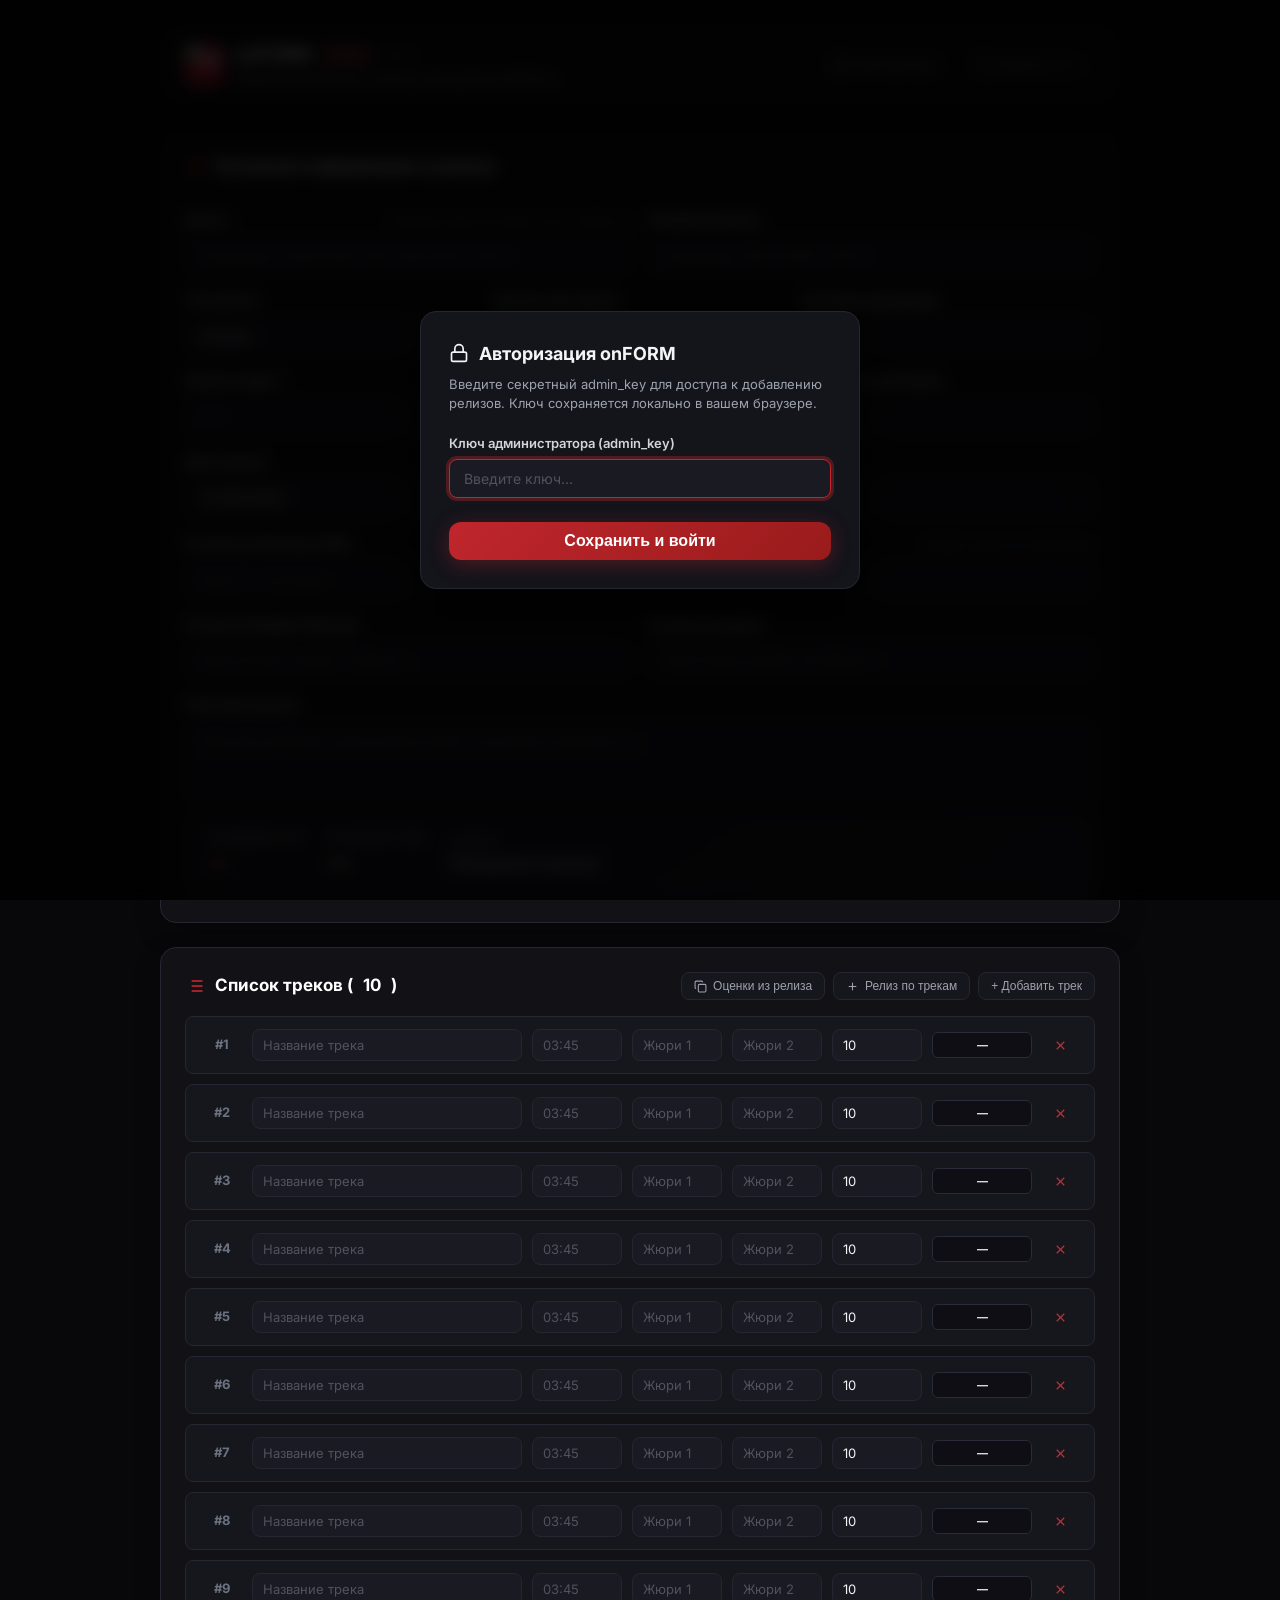
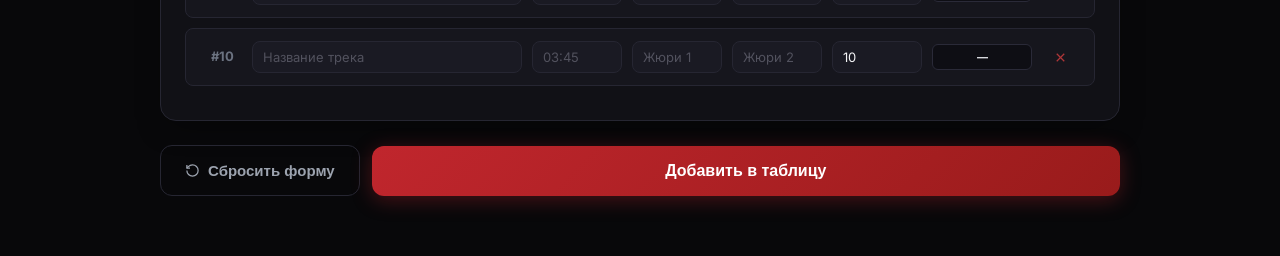
==== admin/onFORM.html @ d701d626 "Create onFORM.html" ====
<!DOCTYPE html>
<html lang="ru">
<head>
  <meta charset="UTF-8">
  <meta name="viewport" content="width=device-width, initial-scale=1.0">
  <meta name="robots" content="noindex,nofollow">
  <title>onFORM — MUSICon</title>
  <link rel="icon" type="image/png" href="favicon.png?v=3">
  <link rel="preconnect" href="https://fonts.googleapis.com">
  <link rel="preconnect" href="https://fonts.gstatic.com" crossorigin>
  <link href="https://fonts.googleapis.com/css2?family=Inter:wght@300;400;500;600;700;800&display=swap" rel="stylesheet">
  <style>
    :root {
      --bg: #08080a;
      --card-bg: #111116;
      --card-inner: #16161d;
      --input-bg: #1a1a23;
      --input-focus: #22222d;
      --border: #262632;
      --border-focus: #c0262d;
      --accent: #c0262d;
      --accent-hover: #dc2626;
      --accent-glow: rgba(192, 38, 45, 0.35);
      --text: #f3f4f6;
      --text-muted: #9ca3af;
      --text-dim: #6b7280;
      --success: #10b981;
      --success-bg: rgba(16, 185, 129, 0.12);
      --error: #ef4444;
      --error-bg: rgba(239, 68, 68, 0.12);
      --neutral: #9ca3af;
      --neutral-bg: rgba(156, 163, 175, 0.12);
      --warning: #f59e0b;
      --radius-sm: 8px;
      --radius: 12px;
      --radius-lg: 16px;
      --shadow: 0 10px 30px -10px rgba(0, 0, 0, 0.5);
    }

    * {
      box-sizing: border-box;
      margin: 0;
      padding: 0;
    }

    body {
      background-color: var(--bg);
      color: var(--text);
      font-family: 'Inter', -apple-system, BlinkMacSystemFont, 'Segoe UI', Roboto, sans-serif;
      line-height: 1.5;
      min-height: 100vh;
      display: flex;
      flex-direction: column;
      padding: 24px 16px 60px;
    }

    /* Container */
    .container {
      max-width: 960px;
      margin: 0 auto;
      width: 100%;
    }

    /* Header */
    header {
      display: flex;
      align-items: center;
      justify-content: space-between;
      padding: 16px 24px;
      background: var(--card-bg);
      border: 1px solid var(--border);
      border-radius: var(--radius-lg);
      margin-bottom: 24px;
      box-shadow: var(--shadow);
    }

    .brand {
      display: flex;
      align-items: center;
      gap: 12px;
    }

    .brand-logo {
      width: 38px;
      height: 38px;
      background: linear-gradient(135deg, var(--accent), #e11d48);
      border-radius: 10px;
      display: flex;
      align-items: center;
      justify-content: center;
      color: #fff;
      font-weight: 800;
      font-size: 18px;
      box-shadow: 0 4px 14px var(--accent-glow);
    }

    .brand-logo img {
      width: 100%;
      height: 100%;
      object-fit: contain;
      display: block;
      border-radius: inherit;
    }

    .brand-text h1 {
      font-size: 19px;
      font-weight: 700;
      letter-spacing: -0.02em;
      display: flex;
      align-items: center;
      gap: 6px;
      flex-wrap: wrap;
    }

    .brand-badge {
      font-size: 11px;
      text-transform: uppercase;
      font-weight: 700;
      letter-spacing: 0.05em;
      background: rgba(192, 38, 45, 0.2);
      color: #f87171;
      padding: 2px 8px;
      border-radius: 6px;
      border: 1px solid rgba(192, 38, 45, 0.4);
    }

    .brand-version {
      font-size: 11px;
      font-weight: 500;
      color: var(--text-dim);
      font-family: inherit;
      margin-left: 2px;
      letter-spacing: 0.02em;
    }

    .brand-text p {
      font-size: 12px;
      color: var(--text-muted);
    }

    .header-actions {
      display: flex;
      align-items: center;
      gap: 10px;
    }

    .btn-ghost {
      background: transparent;
      border: 1px solid var(--border);
      color: var(--text-muted);
      padding: 8px 14px;
      border-radius: var(--radius-sm);
      font-size: 13px;
      cursor: pointer;
      display: inline-flex;
      align-items: center;
      gap: 6px;
      transition: all 0.2s ease;
    }

    .btn-ghost:hover {
      background: var(--input-bg);
      color: var(--text);
      border-color: #3b3b4a;
    }

    /* Cards */
    .card {
      background: var(--card-bg);
      border: 1px solid var(--border);
      border-radius: var(--radius-lg);
      padding: 24px;
      margin-bottom: 24px;
      box-shadow: var(--shadow);
    }

    .card-title {
      font-size: 17px;
      font-weight: 700;
      margin-bottom: 18px;
      display: flex;
      align-items: center;
      gap: 10px;
      color: #fff;
      border-bottom: 1px solid rgba(255, 255, 255, 0.06);
      padding-bottom: 12px;
    }

    .card-title svg {
      color: var(--accent);
    }

    /* Form Grid */
    .grid {
      display: grid;
      grid-template-columns: repeat(12, 1fr);
      gap: 16px;
    }

    .col-12 { grid-column: span 12; }
    .col-8  { grid-column: span 8; }
    .col-7  { grid-column: span 7; }
    .col-6  { grid-column: span 6; }
    .col-5  { grid-column: span 5; }
    .col-4  { grid-column: span 4; }
    .col-3  { grid-column: span 3; }

    @media (max-width: 768px) {
      .col-8, .col-7, .col-6, .col-5, .col-4, .col-3 {
        grid-column: span 12;
      }
      header {
        flex-direction: column;
        align-items: flex-start;
        gap: 14px;
      }
      .header-actions {
        width: 100%;
        justify-content: space-between;
      }
    }

    /* Form Fields */
    .form-group {
      display: flex;
      flex-direction: column;
      gap: 6px;
      position: relative;
    }

    label {
      font-size: 13px;
      font-weight: 600;
      color: #d1d5db;
      display: flex;
      align-items: center;
      justify-content: space-between;
    }

    label .req {
      color: var(--accent);
      margin-left: 4px;
    }

    label .hint {
      font-size: 11px;
      font-weight: 400;
      color: var(--text-dim);
    }

    input, select, textarea {
      background: var(--input-bg);
      border: 1px solid var(--border);
      border-radius: var(--radius-sm);
      color: var(--text);
      padding: 10px 14px;
      font-size: 14px;
      font-family: inherit;
      outline: none;
      transition: border-color 0.2s, box-shadow 0.2s;
      width: 100%;
    }

    input:focus, select:focus, textarea:focus {
      border-color: var(--accent);
      box-shadow: 0 0 0 3px var(--accent-glow);
    }

    input::placeholder, textarea::placeholder {
      color: #52525e;
    }

    select {
      cursor: pointer;
      appearance: none;
      background-image: url("data:image/svg+xml,%3Csvg xmlns='http://www.w3.org/2000/svg' width='16' height='16' viewBox='0 0 24 24' fill='none' stroke='%239ca3af' stroke-width='2' stroke-linecap='round' stroke-linejoin='round'%3E%3Cpath d='m6 9 6 6 6-6'/%3E%3C/svg%3E");
      background-repeat: no-repeat;
      background-position: right 12px center;
      padding-right: 36px;
    }

    textarea {
      resize: vertical;
      min-height: 80px;
    }

    /* Autocomplete list */
    .autocomplete-wrap {
      position: relative;
    }

    .autocomplete-dropdown {
      position: absolute;
      top: calc(100% + 4px);
      left: 0;
      right: 0;
      background: #14141c;
      border: 1px solid #333344;
      border-radius: var(--radius-sm);
      box-shadow: 0 16px 36px rgba(0, 0, 0, 0.7);
      max-height: 250px;
      overflow-y: auto;
      z-index: 50;
      display: none;
    }

    .autocomplete-dropdown.show {
      display: block;
    }

    .dropdown-add-btn {
      width: 100%;
      background: rgba(192, 38, 45, 0.15);
      color: #ff6b72;
      border: none;
      border-bottom: 1px solid #2d2025;
      padding: 10px 14px;
      font-size: 13px;
      font-weight: 600;
      text-align: left;
      cursor: pointer;
      display: flex;
      align-items: center;
      gap: 8px;
    }

    .dropdown-add-btn:hover {
      background: rgba(192, 38, 45, 0.3);
      color: #fff;
    }

    .autocomplete-item {
      padding: 9px 14px;
      font-size: 13px;
      cursor: pointer;
      display: flex;
      align-items: center;
      justify-content: space-between;
      border-bottom: 1px solid rgba(255, 255, 255, 0.04);
      transition: background 0.15s ease;
    }

    .autocomplete-item:hover {
      background: var(--input-focus);
    }

    .artist-badge-img {
      font-size: 11px;
      color: #10b981;
      background: rgba(16, 185, 129, 0.15);
      padding: 2px 6px;
      border-radius: 4px;
      border: 1px solid rgba(16, 185, 129, 0.3);
    }

    /* Динамический блок фото артистов */
    .artist-photos-wrapper {
      display: flex;
      flex-direction: column;
      gap: 12px;
      padding: 14px;
      background: var(--card-inner);
      border: 1px solid var(--border);
      border-radius: var(--radius);
      margin-top: 4px;
    }

    .artist-photos-title {
      font-size: 12px;
      font-weight: 700;
      color: var(--text-muted);
      text-transform: uppercase;
      letter-spacing: 0.05em;
      display: flex;
      align-items: center;
      gap: 6px;
    }

    /* Live Summary Card */
    .score-preview-bar {
      background: linear-gradient(145deg, #16161f, #1e1e29);
      border: 1px solid #2a2a38;
      border-radius: var(--radius);
      padding: 18px 22px;
      display: flex;
      align-items: center;
      justify-content: space-between;
      margin-top: 10px;
      gap: 16px;
    }

    .score-stats {
      display: flex;
      align-items: center;
      gap: 24px;
      flex-wrap: wrap;
    }

    .stat-item {
      display: flex;
      flex-direction: column;
    }

    .stat-label {
      font-size: 11px;
      text-transform: uppercase;
      letter-spacing: 0.05em;
      color: var(--text-muted);
      font-weight: 600;
    }

    .stat-val {
      font-size: 22px;
      font-weight: 800;
      color: #fff;
    }

    .stat-val.accent {
      color: #f87171;
    }

    .cover-thumb-preview {
      width: 64px;
      height: 64px;
      border-radius: 8px;
      border: 1px solid #333344;
      background: #0d0d12;
      object-fit: cover;
      display: none;
    }

    /* Tracklist */
    .tracks-header {
      display: flex;
      align-items: center;
      justify-content: space-between;
      margin-bottom: 16px;
      flex-wrap: wrap;
      gap: 12px;
    }

    .tracks-tools {
      display: flex;
      align-items: center;
      gap: 8px;
      flex-wrap: wrap;
    }

    .btn-tool {
      background: var(--card-inner);
      border: 1px solid var(--border);
      color: var(--text-muted);
      padding: 6px 12px;
      font-size: 12px;
      border-radius: var(--radius-sm);
      cursor: pointer;
      display: inline-flex;
      align-items: center;
      gap: 6px;
      transition: all 0.2s;
    }

    .btn-tool:hover {
      background: var(--input-bg);
      color: #fff;
      border-color: #3b3b4d;
    }

    .track-row {
      background: var(--card-inner);
      border: 1px solid var(--border);
      border-radius: var(--radius-sm);
      padding: 12px 16px;
      margin-bottom: 10px;
      display: grid;
      grid-template-columns: 40px 3fr 1fr 1fr 1fr 1fr 100px 36px;
      gap: 10px;
      align-items: center;
      transition: border-color 0.2s;
    }

    .track-row:hover {
      border-color: #363646;
    }

    .track-num {
      font-weight: 700;
      font-size: 13px;
      color: var(--text-dim);
      text-align: center;
    }

    .track-row input {
      padding: 7px 10px;
      font-size: 13px;
    }

    .track-score-badge {
      font-size: 11px;
      font-weight: 700;
      background: #0e0e14;
      border: 1px solid #2a2a38;
      border-radius: 6px;
      padding: 4px 6px;
      text-align: center;
      color: #e5e7eb;
    }

    .btn-del-track {
      background: transparent;
      border: none;
      color: #ef4444;
      cursor: pointer;
      padding: 6px;
      border-radius: 6px;
      display: flex;
      align-items: center;
      justify-content: center;
      opacity: 0.7;
      transition: all 0.2s;
    }

    .btn-del-track:hover {
      opacity: 1;
      background: rgba(239, 68, 68, 0.15);
    }

    @media (max-width: 900px) {
      .track-row {
        grid-template-columns: 1fr 1fr;
        gap: 8px;
        padding: 14px;
      }
      .track-num {
        grid-column: span 2;
        text-align: left;
        color: var(--accent);
      }
      .track-row input[name="song_name"] {
        grid-column: span 2;
      }
    }

    /* Submit Section */
    .submit-bar {
      margin-top: 10px;
      display: flex;
      flex-direction: column;
      gap: 14px;
    }

    .buttons-row {
      display: flex;
      align-items: center;
      gap: 12px;
      width: 100%;
    }

    .btn-reset {
      background: transparent;
      border: 1px solid var(--border);
      color: var(--text-muted);
      border-radius: var(--radius);
      padding: 16px 24px;
      font-size: 15px;
      font-weight: 600;
      cursor: pointer;
      display: flex;
      align-items: center;
      justify-content: center;
      gap: 8px;
      transition: all 0.2s ease;
      white-space: nowrap;
      flex-shrink: 0;
    }

    .btn-reset:hover {
      background: var(--input-bg);
      color: var(--text);
      border-color: #3f3f52;
    }

    .btn-submit {
      background: linear-gradient(135deg, var(--accent), #991b1b);
      color: #fff;
      border: none;
      border-radius: var(--radius);
      padding: 16px 28px;
      font-size: 16px;
      font-weight: 700;
      cursor: pointer;
      display: flex;
      align-items: center;
      justify-content: center;
      gap: 10px;
      box-shadow: 0 4px 20px var(--accent-glow);
      transition: all 0.2s ease;
      flex-grow: 1;
    }

    .btn-submit:hover:not(:disabled) {
      background: linear-gradient(135deg, #dc2626, #b91c1c);
      transform: translateY(-1px);
      box-shadow: 0 6px 24px rgba(192, 38, 45, 0.5);
    }

    .btn-submit:disabled {
      opacity: 0.6;
      cursor: not-allowed;
      transform: none;
    }

    /* Status Alerts */
    .alert {
      padding: 14px 18px;
      border-radius: var(--radius);
      font-size: 14px;
      font-weight: 500;
      display: none;
      align-items: center;
      gap: 12px;
      line-height: 1.4;
      animation: fadeIn 0.25s ease;
    }

    .alert.success {
      background: var(--success-bg);
      border: 1px solid rgba(16, 185, 129, 0.4);
      color: #6ee7b7;
    }

    .alert.error {
      background: var(--error-bg);
      border: 1px solid rgba(239, 68, 68, 0.4);
      color: #fca5a5;
    }

    .alert.neutral {
      background: var(--neutral-bg);
      border: 1px solid rgba(156, 163, 175, 0.35);
      color: #e5e7eb;
    }

    @keyframes fadeIn {
      from { opacity: 0; transform: translateY(-4px); }
      to { opacity: 1; transform: translateY(0); }
    }

    /* Modal for Key */
    .modal-overlay {
      position: fixed;
      top: 0;
      left: 0;
      right: 0;
      bottom: 0;
      background: rgba(0, 0, 0, 0.85);
      backdrop-filter: blur(8px);
      display: flex;
      align-items: center;
      justify-content: center;
      z-index: 100;
      padding: 16px;
    }

    .modal-card {
      background: #14141b;
      border: 1px solid var(--border);
      border-radius: var(--radius-lg);
      padding: 28px;
      max-width: 440px;
      width: 100%;
      box-shadow: 0 20px 40px rgba(0, 0, 0, 0.8);
      animation: modalPop 0.25s ease;
    }

    @keyframes modalPop {
      from { opacity: 0; transform: scale(0.95); }
      to { opacity: 1; transform: scale(1); }
    }

    .modal-title {
      font-size: 18px;
      font-weight: 700;
      margin-bottom: 8px;
      display: flex;
      align-items: center;
      gap: 10px;
    }

    .modal-desc {
      font-size: 13px;
      color: var(--text-muted);
      margin-bottom: 20px;
    }

    .modal-footer {
      display: flex;
      justify-content: flex-end;
      align-items: center;
      gap: 10px;
      margin-top: 24px;
    }

    /* Spinner */
    .spinner {
      width: 20px;
      height: 20px;
      border: 2px solid rgba(255, 255, 255, 0.3);
      border-top-color: #fff;
      border-radius: 50%;
      animation: spin 0.8s linear infinite;
    }

    @keyframes spin {
      to { transform: rotate(360deg); }
    }
  </style>
<script src="/_aistudio-iframe.js?v=1f94f900"></script></head>
<body>

  <div class="container">
    <!-- Header -->
    <header>
      <div class="brand">
        <div class="brand-logo">
          <img src="logo.png" alt="oF">
        </div>
        <div class="brand-text">
          <h1>
            onFORM
            <span class="brand-badge">ADMIN</span>
            <span class="brand-version">v0.2.1</span>
          </h1>
          <p>Добавление релизов и треков в базу данных MUSICon</p>
        </div>
      </div>
      <div class="header-actions">
        <button type="button" class="btn-ghost" id="btnSettings">
          <svg width="15" height="15" viewBox="0 0 24 24" fill="none" stroke="currentColor" stroke-width="2"><rect width="18" height="11" x="3" y="11" rx="2" ry="2"/><path d="M7 11V7a5 5 0 0 1 10 0v4"/></svg>
          Ключ доступа
        </button>
        <button type="button" class="btn-ghost" id="btnRefreshArtists" title="Обновить список артистов из таблицы">
          <svg width="15" height="15" viewBox="0 0 24 24" fill="none" stroke="currentColor" stroke-width="2"><path d="M21 12a9 9 0 0 0-9-9 9.75 9.75 0 0 0-6.74 2.74L3 8"/><path d="M3 3v5h5"/><path d="M3 12a9 9 0 0 0 9 9 9.75 9.75 0 0 0 6.74-2.74L21 16"/><path d="M16 21h5v-5"/></svg>
          Артисты (<span id="artistsCount">0</span>)
        </button>
      </div>
    </header>

    <!-- Main Form -->
    <form id="releaseForm" autocomplete="off">

      <!-- Блок: Основная информация о релизе -->
      <div class="card">
        <h2 class="card-title">
          <svg width="20" height="20" viewBox="0 0 24 24" fill="none" stroke="currentColor" stroke-width="2"><path d="M9 18V5l12-2v13"/><circle cx="6" cy="18" r="3"/><circle cx="18" cy="16" r="3"/></svg>
          Основная информация о релизе
        </h2>

        <div class="grid">

          <!-- Артист с автодополнением (поддержка нескольких через точку с запятой) -->
          <div class="col-6 form-group">
            <label for="artistInput">
              <span>Артист <span class="req">*</span></span>
              <span class="hint">Несколько артистов через точку с запятой (;)</span>
            </label>
            <div class="autocomplete-wrap">
              <input type="text" id="artistInput" placeholder="Например: Скриптонит или Linkin Park; Jay-Z" required>
              <div id="artistDropdown" class="autocomplete-dropdown"></div>
            </div>
          </div>

          <!-- Название релиза -->
          <div class="col-6 form-group">
            <label for="releaseTitle">
              <span>Название релиза <span class="req">*</span></span>
            </label>
            <input type="text" id="releaseTitle" placeholder="Например: WILD EA$T, 2004..." required>
          </div>

          <!-- Тип релиза -->
          <div class="col-4 form-group">
            <label for="releaseType">
              <span>Тип релиза <span class="req">*</span></span>
            </label>
            <select id="releaseType" required>
              <option value="альбом">альбом</option>
              <option value="EP">EP (мини-альбом)</option>
              <option value="сингл">сингл</option>
              <option value="микстейп">микстейп</option>
              <option value="сборник">сборник</option>
            </select>
          </div>

          <!-- Количество треков -->
          <div class="col-4 form-group">
            <label for="trackCount">
              <span>Количество треков <span class="req">*</span></span>
            </label>
            <input type="number" id="trackCount" min="1" max="100" value="10" required>
          </div>

          <!-- Система оценивания -->
          <div class="col-4 form-group">
            <label for="systemInput">
              <span>Система оценивания</span>
            </label>
            <input type="text" id="systemInput" value="" placeholder="v3, v4...">
          </div>

          <!-- Оценка жюри 1 -->
          <div class="col-4 form-group">
            <label for="jury1Input">
              <span>Оценка жюри 1 <span class="req">*</span></span>
            </label>
            <input type="number" step="0.01" id="jury1Input" placeholder="8.5" required>
          </div>

          <!-- Оценка жюри 2 -->
          <div class="col-4 form-group">
            <label for="jury2Input">
              <span>Оценка жюри 2 <span class="req">*</span></span>
            </label>
            <input type="number" step="0.01" id="jury2Input" placeholder="9.0" required>
          </div>

          <!-- Максимальная шкала -->
          <div class="col-4 form-group">
            <label for="scaleInput">
              <span>Максимальная шкала <span class="req">*</span></span>
            </label>
            <input type="number" id="scaleInput" value="10" min="1" required>
          </div>

          <!-- Даты -->
          <div class="col-6 form-group">
            <label for="evalDate">
              <span>Дата оценки</span>
            </label>
            <input type="date" id="evalDate">
          </div>

          <div class="col-6 form-group">
            <label for="releaseDate">
              <span>Дата выхода релиза</span>
            </label>
            <input type="date" id="releaseDate">
          </div>

          <!-- Ссылки -->
          <div class="col-12 form-group">
            <label for="coverUrl">
              <span>Ссылка на обложку (URL)</span>
              <span class="hint">Прямая ссылка на изображение</span>
            </label>
            <input type="url" id="coverUrl" placeholder="https://.../cover.jpg">
          </div>

          <div class="col-6 form-group">
            <label for="yandexUrl">
              <span>Ссылка на Яндекс.Музыку</span>
            </label>
            <input type="url" id="yandexUrl" placeholder="https://music.yandex.ru/album/...">
          </div>

          <div class="col-6 form-group">
            <label for="spotifyUrl">
              <span>Ссылка на Spotify</span>
            </label>
            <input type="url" id="spotifyUrl" placeholder="https://open.spotify.com/album/...">
          </div>

          <!-- Динамический контейнер: Фото артистов (генерируется по артистам, разделенным ';') -->
          <div class="col-12" id="artistImagesContainer" style="display:none;"></div>

          <!-- Описание -->
          <div class="col-12 form-group">
            <label for="descInput">
              <span>Описание релиза</span>
            </label>
            <textarea id="descInput" placeholder="Краткая рецензия, впечатления жюри, ключевые особенности..."></textarea>
          </div>

        </div>

        <!-- Live Preview Карточка оценок -->
        <div class="score-preview-bar">
          <div class="score-stats">
            <div class="stat-item">
              <span class="stat-label">Средний балл</span>
              <span class="stat-val accent" id="avgPreview">—</span>
            </div>
            <div class="stat-item">
              <span class="stat-label">По шкале 1000</span>
              <span class="stat-val" id="avg1000Preview">—</span>
            </div>
            <div class="stat-item">
              <span class="stat-label">Статус</span>
              <span class="stat-val" style="font-size:16px; color:#10b981;" id="tierPreview">Готов к расчету</span>
            </div>
          </div>
          <img id="coverThumbnail" class="cover-thumb-preview" alt="Превью обложки">
        </div>
      </div>

      <!-- Блок: Динамический список треков -->
      <div class="card">
        <div class="tracks-header">
          <h2 class="card-title" style="margin-bottom:0; border:none; padding:0;">
            <svg width="20" height="20" viewBox="0 0 24 24" fill="none" stroke="currentColor" stroke-width="2"><path d="M8 6h13"/><path d="M8 12h13"/><path d="M8 18h13"/><path d="M3 6h.01"/><path d="M3 12h.01"/><path d="M3 18h.01"/></svg>
            Список треков (<span id="tracksTotalCount">0</span>)
          </h2>
          <div class="tracks-tools">
            <button type="button" class="btn-tool" id="btnCopyScores">
              <svg width="13" height="13" viewBox="0 0 24 24" fill="none" stroke="currentColor" stroke-width="2"><rect width="14" height="14" x="8" y="8" rx="2" ry="2"/><path d="M4 16c-1.1 0-2-.9-2-2V4c0-1.1.9-2 2-2h10c1.1 0 2 .9 2 2"/></svg>
              Оценки из релиза
            </button>
            <button type="button" class="btn-tool" id="btnCalcFromTracks">
              <svg width="13" height="13" viewBox="0 0 24 24" fill="none" stroke="currentColor" stroke-width="2"><line x1="12" y1="5" x2="12" y2="19"/><line x1="5" y1="12" x2="19" y2="12"/></svg>
              Релиз по трекам
            </button>
            <button type="button" class="btn-tool" id="btnAddOneTrack">
              + Добавить трек
            </button>
          </div>
        </div>

        <div id="tracksListContainer">
          <!-- Треки генерируются динамически -->
        </div>
      </div>

      <!-- Статус и Кнопки отправки / сброса -->
      <div class="submit-bar">
        <div id="alertSuccess" class="alert success">
          <svg width="20" height="20" viewBox="0 0 24 24" fill="none" stroke="currentColor" stroke-width="2"><path d="M22 11.08V12a10 10 0 1 1-5.93-9.14"/><polyline points="22 4 12 14.01 9 11.01"/></svg>
          <span id="successMsg">Релиз успешно добавлен в Google Таблицу!</span>
        </div>

        <div id="alertError" class="alert error">
          <svg width="20" height="20" viewBox="0 0 24 24" fill="none" stroke="currentColor" stroke-width="2"><circle cx="12" cy="12" r="10"/><line x1="15" y1="9" x2="9" y2="15"/><line x1="9" y1="9" x2="15" y2="15"/></svg>
          <span id="errorMsg">Произошла ошибка</span>
        </div>

        <div id="alertNeutral" class="alert neutral">
          <svg width="20" height="20" viewBox="0 0 24 24" fill="none" stroke="currentColor" stroke-width="2"><circle cx="12" cy="12" r="10"/><line x1="12" y1="16" x2="12" y2="12"/><line x1="12" y1="8" x2="12.01" y2="8"/></svg>
          <span id="neutralMsg">Форма очищена</span>
        </div>

        <div class="buttons-row">
          <button type="button" class="btn-reset" id="btnResetForm">
            <svg width="15" height="15" viewBox="0 0 24 24" fill="none" stroke="currentColor" stroke-width="2"><path d="M3 12a9 9 0 1 0 9-9 9.75 9.75 0 0 0-6.74 2.74L3 8"/><path d="M3 3v5h5"/></svg>
            Сбросить форму
          </button>
          <button type="submit" class="btn-submit" id="btnSubmit">
            <span id="btnText">Добавить в таблицу</span>
            <div id="btnSpinner" class="spinner" style="display:none;"></div>
          </button>
        </div>
      </div>

    </form>
  </div>

  <!-- Модальное окно: Авторизация по admin_key -->
  <div id="authModal" class="modal-overlay" style="display:none;">
    <div class="modal-card">
      <h3 class="modal-title">
        <svg width="20" height="20" viewBox="0 0 24 24" fill="none" stroke="currentColor" stroke-width="2"><rect width="18" height="11" x="3" y="11" rx="2" ry="2"/><path d="M7 11V7a5 5 0 0 1 10 0v4"/></svg>
        Авторизация onFORM
      </h3>
      <p class="modal-desc">Введите секретный admin_key для доступа к добавлению релизов. Ключ сохраняется локально в вашем браузере.</p>

      <div class="form-group" style="margin-bottom: 8px;">
        <label for="modalAdminKey">Ключ администратора (admin_key)</label>
        <input type="password" id="modalAdminKey" placeholder="Введите ключ..." autocomplete="off">
      </div>

      <div class="modal-footer">
        <button type="button" class="btn-ghost" id="modalLogoutBtn" style="display:none; color:#ef4444; border-color: rgba(239, 68, 68, 0.4);">Выйти</button>
        <button type="button" class="btn-ghost" id="modalCloseBtn" style="display:none;">Отмена</button>
        <button type="button" class="btn-submit" id="modalSaveBtn" style="width: auto; padding: 10px 22px;">
          Сохранить и войти
        </button>
      </div>
    </div>
  </div>

  <script>
    // =========================================================================
    // Конфигурация: Встроенный URL Google Apps Script Web App
    // =========================================================================
    const API_URL = "https://script.google.com/macros/s/AKfycbx-eCuxFNWP3mQbrQZuxwKCvU9YFoS2YMdkNPedDm8W2GbdVN3WR-gsiczSlRW0ZmXh/exec";

    // Состояние приложения (ключ НЕ захардкожен, берется исключительно из localStorage)
    let state = {
      adminKey: localStorage.getItem("musicon_admin_key") || "",
      existingArtists: {},
      tracks: []
    };

    // Таймер для автоматического скрытия тостов
    let toastTimeout = null;

    // DOM Elements
    const authModal = document.getElementById("authModal");
    const modalAdminKey = document.getElementById("modalAdminKey");
    const modalSaveBtn = document.getElementById("modalSaveBtn");
    const modalCloseBtn = document.getElementById("modalCloseBtn");
    const modalLogoutBtn = document.getElementById("modalLogoutBtn");
    const btnSettings = document.getElementById("btnSettings");
    const btnRefreshArtists = document.getElementById("btnRefreshArtists");
    const artistsCountEl = document.getElementById("artistsCount");

    const artistInput = document.getElementById("artistInput");
    const artistDropdown = document.getElementById("artistDropdown");
    const artistImagesContainer = document.getElementById("artistImagesContainer");

    const releaseTitle = document.getElementById("releaseTitle");
    const releaseType = document.getElementById("releaseType");
    const trackCount = document.getElementById("trackCount");
    const systemInput = document.getElementById("systemInput");
    const jury1Input = document.getElementById("jury1Input");
    const jury2Input = document.getElementById("jury2Input");
    const scaleInput = document.getElementById("scaleInput");
    const evalDate = document.getElementById("evalDate");
    const releaseDate = document.getElementById("releaseDate");
    const coverUrl = document.getElementById("coverUrl");
    const coverThumbnail = document.getElementById("coverThumbnail");
    const yandexUrl = document.getElementById("yandexUrl");
    const spotifyUrl = document.getElementById("spotifyUrl");
    const descInput = document.getElementById("descInput");

    const avgPreview = document.getElementById("avgPreview");
    const avg1000Preview = document.getElementById("avg1000Preview");
    const tierPreview = document.getElementById("tierPreview");

    const tracksListContainer = document.getElementById("tracksListContainer");
    const tracksTotalCount = document.getElementById("tracksTotalCount");
    const btnCopyScores = document.getElementById("btnCopyScores");
    const btnCalcFromTracks = document.getElementById("btnCalcFromTracks");
    const btnAddOneTrack = document.getElementById("btnAddOneTrack");

    const releaseForm = document.getElementById("releaseForm");
    const btnResetForm = document.getElementById("btnResetForm");
    const btnSubmit = document.getElementById("btnSubmit");
    const btnText = document.getElementById("btnText");
    const btnSpinner = document.getElementById("btnSpinner");
    const alertSuccess = document.getElementById("alertSuccess");
    const alertError = document.getElementById("alertError");
    const alertNeutral = document.getElementById("alertNeutral");
    const successMsg = document.getElementById("successMsg");
    const errorMsg = document.getElementById("errorMsg");
    const neutralMsg = document.getElementById("neutralMsg");

    // =========================================================================
    // Инициализация
    // =========================================================================
    function init() {
      // Устанавливаем текущую дату оценки
      const today = new Date().toISOString().split("T")[0];
      evalDate.value = today;

      // Проверка ключа: если ключа нет, блокируем экран модальным окном
      if (!state.adminKey) {
        showModal(true);
      } else {
        fetchArtists();
        validateKey(state.adminKey).then(ok => {
          if (!ok) {
            state.adminKey = "";
            localStorage.removeItem("musicon_admin_key");
            showToast("error", "Ключ устарел. Введите новый.", 4000);
            showModal(true);
          }
        });
      }

      // Генерация 10 треков по умолчанию для альбома
      syncTrackInputs(parseInt(trackCount.value, 10) || 10);
      recalcScores();
    }

    // =========================================================================
    // Уведомления (Toasts) с авто-скрытием через setTimeout
    // =========================================================================
    function showToast(type, text, duration = 4000) {
      if (toastTimeout) {
        clearTimeout(toastTimeout);
        toastTimeout = null;
      }

      // Скрываем все плашки перед показом новой
      alertSuccess.style.display = "none";
      alertError.style.display = "none";
      alertNeutral.style.display = "none";

      let targetAlert, targetMsg;
      if (type === "success") {
        targetAlert = alertSuccess;
        targetMsg = successMsg;
      } else if (type === "error") {
        targetAlert = alertError;
        targetMsg = errorMsg;
      } else {
        targetAlert = alertNeutral;
        targetMsg = neutralMsg;
      }

      targetMsg.textContent = text;
      targetAlert.style.display = "flex";
      targetAlert.scrollIntoView({ behavior: "smooth", block: "nearest" });

      // Автоматическое скрытие через duration мс
      toastTimeout = setTimeout(() => {
        targetAlert.style.display = "none";
        toastTimeout = null;
      }, duration);
    }

    function hideAllToasts() {
      if (toastTimeout) {
        clearTimeout(toastTimeout);
        toastTimeout = null;
      }
      alertSuccess.style.display = "none";
      alertError.style.display = "none";
      alertNeutral.style.display = "none";
    }

    // =========================================================================
    // Экран авторизации (admin_key)
    // =========================================================================
    function showModal(isInitial = false) {
      modalAdminKey.value = isInitial ? "" : (state.adminKey || "");
      modalCloseBtn.style.display = isInitial ? "none" : "block";
      modalLogoutBtn.style.display = state.adminKey ? "block" : "none";
      authModal.style.display = "flex";
      modalAdminKey.focus();
    }

    function hideModal() {
      if (!state.adminKey) return; // Нельзя закрыть без ключа
      authModal.style.display = "none";
    }

    modalSaveBtn.addEventListener("click", async () => {
      const key = modalAdminKey.value.trim();
      if (!key) {
        alert("Пожалуйста, введите admin_key!");
        modalAdminKey.focus();
        return;
      }

      const originalText = modalSaveBtn.textContent;
      modalSaveBtn.disabled = true;
      modalSaveBtn.textContent = "Проверка ключа...";

      const isValid = await validateKey(key);

      modalSaveBtn.disabled = false;
      modalSaveBtn.textContent = originalText;

      if (!isValid) {
        alert("Неверный admin_key. Попробуйте ещё раз.");
        modalAdminKey.value = "";
        modalAdminKey.focus();
        return;
      }

      state.adminKey = key;
      localStorage.setItem("musicon_admin_key", key);
      hideModal();
      fetchArtists();
      showToast("neutral", "Ключ администратора сохранён", 2000);
    });

    async function validateKey(key) {
      try {
        const res = await fetch(API_URL, {
          method: "POST",
          headers: { "Content-Type": "text/plain;charset=utf-8" },
          body: JSON.stringify({ action: "verify", admin_key: key })
        });
        if (!res.ok) return false;
        const data = await res.json();
        return data && data.ok === true;
      } catch (err) {
        console.warn("validateKey error:", err);
        return false;
      }
    }

    modalLogoutBtn.addEventListener("click", () => {
      if (confirm("Выйти и удалить ключ из браузера?")) {
        state.adminKey = "";
        localStorage.removeItem("musicon_admin_key");
        modalAdminKey.value = "";
        showModal(true);
      }
    });

    modalCloseBtn.addEventListener("click", hideModal);
    btnSettings.addEventListener("click", () => showModal(false));

    // =========================================================================
    // Загрузка артистов через doGet
    // =========================================================================
    async function fetchArtists() {
      btnRefreshArtists.style.opacity = "0.5";
      try {
        const res = await fetch(API_URL, { method: "GET" });
        if (res.ok) {
          const data = await res.json();
          if (data && data.artists) {
            state.existingArtists = data.artists;
            artistsCountEl.textContent = Object.keys(data.artists).length;
            renderDynamicArtistPhotoFields(); // перерисовать бейджи "Фото есть"
          }
        }
      } catch (err) {
        console.warn("Не удалось получить список артистов:", err);
      } finally {
        btnRefreshArtists.style.opacity = "1";
      }
    }

    btnRefreshArtists.addEventListener("click", fetchArtists);

    // =========================================================================
    // Автодополнение Артиста
    // =========================================================================
    artistInput.addEventListener("input", () => {
      onArtistSearch();
      renderDynamicArtistPhotoFields();
    });

    artistInput.addEventListener("focus", onArtistSearch);

    document.addEventListener("click", (e) => {
      if (!artistInput.contains(e.target) && !artistDropdown.contains(e.target)) {
        artistDropdown.classList.remove("show");
      }
    });

    function getParsedArtistNames() {
      return artistInput.value
        .split(";")
        .map(a => a.trim())
        .filter(Boolean);
    }

    function onArtistSearch() {
      const fullVal = artistInput.value;
      // Если вводят через ';', подсказки даем для текущего сегмента
      const parts = fullVal.split(";");
      const currentSegment = (parts[parts.length - 1] || "").trim();
      const cleanVal = currentSegment.toLowerCase();

      artistDropdown.innerHTML = "";

      // 1. Первый пункт ВСЕГДА кнопка "+ Добавить"
      const addBtn = document.createElement("button");
      addBtn.type = "button";
      addBtn.className = "dropdown-add-btn";
      addBtn.innerHTML = `
        <svg width="14" height="14" viewBox="0 0 24 24" fill="none" stroke="currentColor" stroke-width="2.5"><line x1="12" y1="5" x2="12" y2="19"/><line x1="5" y1="12" x2="19" y2="12"/></svg>
        + Добавить "${currentSegment ? escapeHtml(currentSegment) : 'нового артиста'}"
      `;
      addBtn.addEventListener("click", () => {
        artistDropdown.classList.remove("show");
        renderDynamicArtistPhotoFields();
      });
      artistDropdown.appendChild(addBtn);

      // 2. Список существующих артистов
      const names = Object.keys(state.existingArtists);
      const matches = names.filter(n => !cleanVal || n.toLowerCase().includes(cleanVal));

      matches.slice(0, 15).forEach(name => {
        const item = document.createElement("div");
        item.className = "autocomplete-item";
        const hasPhoto = Boolean(state.existingArtists[name]);
        item.innerHTML = `
          <span>${escapeHtml(name)}</span>
          ${hasPhoto ? '<span class="artist-badge-img">Фото есть</span>' : ''}
        `;
        item.addEventListener("click", () => {
          if (parts.length > 1) {
            parts[parts.length - 1] = " " + name;
            artistInput.value = parts.join(";");
          } else {
            artistInput.value = name;
          }
          artistDropdown.classList.remove("show");
          renderDynamicArtistPhotoFields();
        });
        artistDropdown.appendChild(item);
      });

      artistDropdown.classList.add("show");
    }

    // =========================================================================
    // Динамические поля для фото артистов (поддержка "Linkin Park; Jay-Z")
    // =========================================================================
    function renderDynamicArtistPhotoFields() {
      const artists = getParsedArtistNames();

      if (artists.length === 0) {
        artistImagesContainer.innerHTML = "";
        artistImagesContainer.style.display = "none";
        return;
      }

      // Сохраняем уже введенные URL, чтобы они не стирались при допечатывании
      const currentValues = {};
      artistImagesContainer.querySelectorAll(".artist-photo-input").forEach(inp => {
        const a = inp.getAttribute("data-artist");
        if (a && inp.value) currentValues[a] = inp.value;
      });

      artistImagesContainer.innerHTML = "";
      artistImagesContainer.style.display = "block";

      const wrapper = document.createElement("div");
      wrapper.className = "artist-photos-wrapper";

      const title = document.createElement("div");
      title.className = "artist-photos-title";
      title.innerHTML = `
        <svg width="14" height="14" viewBox="0 0 24 24" fill="none" stroke="currentColor" stroke-width="2"><rect width="18" height="18" x="3" y="3" rx="2" ry="2"/><circle cx="9" cy="9" r="2"/><path d="m21 15-3.086-3.086a2 2 0 0 0-2.828 0L6 21"/></svg>
        URL фото для артистов релиза (${artists.length})
      `;
      wrapper.appendChild(title);

      artists.forEach(artName => {
        const group = document.createElement("div");
        group.className = "form-group";

        const hasPhoto = Boolean(state.existingArtists[artName]);
        const existingVal = currentValues[artName] || "";

        const label = document.createElement("label");
        label.innerHTML = `
          <span>URL фото для <strong>${escapeHtml(artName)}</strong> (если нужно)</span>
          ${hasPhoto ? '<span class="artist-badge-img">Фото уже есть в базе</span>' : '<span class="hint">Новый артист</span>'}
        `;

        const input = document.createElement("input");
        input.type = "url";
        input.className = "artist-photo-input";
        input.setAttribute("data-artist", artName);
        input.placeholder = `https://.../photo_${encodeURIComponent(artName)}.jpg`;
        input.value = existingVal;

        group.appendChild(label);
        group.appendChild(input);
        wrapper.appendChild(group);
      });

      artistImagesContainer.appendChild(wrapper);
    }

    // =========================================================================
    // Смена типа релиза -> Автоподстановка треков
    // =========================================================================
    releaseType.addEventListener("change", () => {
      const type = releaseType.value;
      if (type === "альбом" || type === "микстейп" || type === "сборник") {
        trackCount.value = 10;
      } else if (type === "EP") {
        trackCount.value = 4;
      } else if (type === "сингл") {
        trackCount.value = 1;
      }
      syncTrackInputs(parseInt(trackCount.value, 10));
    });

    trackCount.addEventListener("input", () => {
      const count = Math.max(1, parseInt(trackCount.value, 10) || 1);
      syncTrackInputs(count);
    });

    // =========================================================================
    // Превью обложки и расчет оценок
    // =========================================================================
    coverUrl.addEventListener("input", () => {
      const url = coverUrl.value.trim();
      if (url && (url.startsWith("http://") || url.startsWith("https://"))) {
        coverThumbnail.src = url;
        coverThumbnail.style.display = "block";
      } else {
        coverThumbnail.style.display = "none";
      }
    });

    jury1Input.addEventListener("input", recalcScores);
    jury2Input.addEventListener("input", recalcScores);
    scaleInput.addEventListener("input", recalcScores);

    function recalcScores() {
      const j1 = parseFloat(jury1Input.value);
      const j2 = parseFloat(jury2Input.value);
      const scale = parseFloat(scaleInput.value) || 10;

      if (!isNaN(j1) && !isNaN(j2)) {
        const avg = (j1 + j2) / 2;
        const avg1000 = scale > 0 ? (avg / scale) * 1000 : avg;

        avgPreview.textContent = avg.toFixed(2);
        avg1000Preview.textContent = avg1000.toFixed(1);

        if (avg1000 >= 850) {
          tierPreview.textContent = "Шедевр / Отлично";
          tierPreview.style.color = "#10b981";
        } else if (avg1000 >= 700) {
          tierPreview.textContent = "Хороший релиз";
          tierPreview.style.color = "#3b82f6";
        } else if (avg1000 >= 500) {
          tierPreview.textContent = "Средний уровень";
          tierPreview.style.color = "#f59e0b";
        } else {
          tierPreview.textContent = "Ниже среднего";
          tierPreview.style.color = "#ef4444";
        }
      } else {
        avgPreview.textContent = "—";
        avg1000Preview.textContent = "—";
        tierPreview.textContent = "Ожидание оценок";
        tierPreview.style.color = "var(--text-muted)";
      }
    }

    // =========================================================================
    // Динамический список треков
    // =========================================================================
    function syncTrackInputs(targetCount) {
      const currentCount = state.tracks.length;

      if (targetCount > currentCount) {
        for (let i = currentCount; i < targetCount; i++) {
          state.tracks.push({
            track_number: i + 1,
            song_name: "",
            duration: "",
            jury1: "",
            jury2: "",
            scale: scaleInput.value || 10
          });
        }
      } else if (targetCount < currentCount) {
        state.tracks = state.tracks.slice(0, targetCount);
      }

      renderTracksList();
    }

    function renderTracksList() {
      tracksListContainer.innerHTML = "";
      tracksTotalCount.textContent = state.tracks.length;

      state.tracks.forEach((track, index) => {
        const row = document.createElement("div");
        row.className = "track-row";

        const j1 = parseFloat(track.jury1);
        const j2 = parseFloat(track.jury2);
        const sc = parseFloat(track.scale) || 10;
        let badgeHtml = "—";
        if (!isNaN(j1) && !isNaN(j2)) {
          const avg = (j1 + j2) / 2;
          const avg1000 = sc > 0 ? (avg / sc) * 1000 : avg;
          badgeHtml = `${avg.toFixed(1)} / ${avg1000.toFixed(0)}`;
        }

        row.innerHTML = `
          <div class="track-num">#${index + 1}</div>
          <input type="text" name="song_name" placeholder="Название трека" value="${escapeHtml(track.song_name || '')}">
          <input type="text" name="duration" placeholder="03:45" value="${escapeHtml(track.duration || '')}">
          <input type="number" step="0.01" name="jury1" placeholder="Жюри 1" value="${track.jury1 !== '' ? track.jury1 : ''}">
          <input type="number" step="0.01" name="jury2" placeholder="Жюри 2" value="${track.jury2 !== '' ? track.jury2 : ''}">
          <input type="number" name="scale" placeholder="Шкала" value="${track.scale || scaleInput.value || 10}">
          <div class="track-score-badge" id="badgeTrack_${index}">${badgeHtml}</div>
          <button type="button" class="btn-del-track" title="Удалить трек">
            <svg width="15" height="15" viewBox="0 0 24 24" fill="none" stroke="currentColor" stroke-width="2"><line x1="18" y1="6" x2="6" y2="18"/><line x1="6" y1="6" x2="18" y2="18"/></svg>
          </button>
        `;

        const songInput = row.querySelector('input[name="song_name"]');
        const durInput = row.querySelector('input[name="duration"]');
        const tJ1Input = row.querySelector('input[name="jury1"]');
        const tJ2Input = row.querySelector('input[name="jury2"]');
        const tScInput = row.querySelector('input[name="scale"]');
        const delBtn = row.querySelector('.btn-del-track');

        songInput.addEventListener("input", (e) => { track.song_name = e.target.value; });
        durInput.addEventListener("input", (e) => { track.duration = e.target.value; });

        const updateTrackBadge = () => {
          track.jury1 = tJ1Input.value;
          track.jury2 = tJ2Input.value;
          track.scale = tScInput.value;

          const v1 = parseFloat(track.jury1);
          const v2 = parseFloat(track.jury2);
          const vs = parseFloat(track.scale) || 10;
          const badge = document.getElementById(`badgeTrack_${index}`);
          if (!isNaN(v1) && !isNaN(v2)) {
            const a = (v1 + v2) / 2;
            const a1000 = vs > 0 ? (a / vs) * 1000 : a;
            badge.textContent = `${a.toFixed(1)} / ${a1000.toFixed(0)}`;
          } else {
            badge.textContent = "—";
          }
        };

        tJ1Input.addEventListener("input", updateTrackBadge);
        tJ2Input.addEventListener("input", updateTrackBadge);
        tScInput.addEventListener("input", updateTrackBadge);

        delBtn.addEventListener("click", () => {
          state.tracks.splice(index, 1);
          trackCount.value = state.tracks.length;
          renderTracksList();
        });

        tracksListContainer.appendChild(row);
      });
    }

    btnAddOneTrack.addEventListener("click", () => {
      const nextNum = state.tracks.length + 1;
      state.tracks.push({
        track_number: nextNum,
        song_name: "",
        duration: "",
        jury1: jury1Input.value || "",
        jury2: jury2Input.value || "",
        scale: scaleInput.value || 10
      });
      trackCount.value = state.tracks.length;
      renderTracksList();
    });

    btnCopyScores.addEventListener("click", () => {
      const j1 = jury1Input.value;
      const j2 = jury2Input.value;
      const sc = scaleInput.value;

      state.tracks.forEach(t => {
        t.jury1 = j1;
        t.jury2 = j2;
        t.scale = sc;
      });
      renderTracksList();
    });

    btnCalcFromTracks.addEventListener("click", () => {
      let sumJ1 = 0, sumJ2 = 0, count = 0;
      state.tracks.forEach(t => {
        const v1 = parseFloat(t.jury1);
        const v2 = parseFloat(t.jury2);
        if (!isNaN(v1) && !isNaN(v2)) {
          sumJ1 += v1;
          sumJ2 += v2;
          count++;
        }
      });

      if (count > 0) {
        jury1Input.value = (sumJ1 / count).toFixed(2);
        jury2Input.value = (sumJ2 / count).toFixed(2);
        recalcScores();
      } else {
        alert("Заполните оценки хотя бы для одного трека!");
      }
    });

    // =========================================================================
    // Сброс всех полей формы к дефолтным значениям (Reset)
    // =========================================================================
    function resetFormFields(tracksCountToReset = 1) {
      artistInput.value = "";
      releaseTitle.value = "";
      releaseType.value = "альбом";
      trackCount.value = tracksCountToReset;
      systemInput.value = "";
      jury1Input.value = "";
      jury2Input.value = "";
      scaleInput.value = "10";
      evalDate.value = new Date().toISOString().split("T")[0];
      releaseDate.value = "";
      coverUrl.value = "";
      coverThumbnail.style.display = "none";
      coverThumbnail.src = "";
      yandexUrl.value = "";
      spotifyUrl.value = "";
      descInput.value = "";

      // Очищаем динамические поля фото артистов
      artistImagesContainer.innerHTML = "";
      artistImagesContainer.style.display = "none";

      // Сбрасываем треки в количестве tracksCountToReset (дефолт 1)
      state.tracks = Array.from({ length: tracksCountToReset }, (_, i) => ({
        track_number: i + 1,
        song_name: "",
        duration: "",
        jury1: "",
        jury2: "",
        scale: "10"
      }));

      renderTracksList();
      recalcScores();
    }

    // Кнопка "Сбросить форму"
    btnResetForm.addEventListener("click", () => {
      resetFormFields(1);
      showToast("neutral", "Форма очищена", 2000);
    });

    // =========================================================================
    // Отправка формы (POST-запрос)
    // =========================================================================
    releaseForm.addEventListener("submit", async (e) => {
      e.preventDefault();

      const artist = artistInput.value.trim();
      const release = releaseTitle.value.trim();
      const j1 = parseFloat(jury1Input.value);
      const j2 = parseFloat(jury2Input.value);
      const scale = parseFloat(scaleInput.value) || 10;

      if (!artist || !release) {
        showToast("error", "Пожалуйста, заполните Артиста и Название релиза");
        return;
      }

      if (isNaN(j1) || isNaN(j2)) {
        showToast("error", "Пожалуйста, введите оценки жюри 1 и жюри 2");
        return;
      }

      if (!state.adminKey) {
        showToast("error", "Отсутствует admin_key. Введите ключ для продолжения.");
        showModal(true);
        return;
      }

      // Собираем объект artist_images для всех артистов
      const artistImages = {};
      const photoInputs = artistImagesContainer.querySelectorAll(".artist-photo-input");
      photoInputs.forEach(inp => {
        const aName = inp.getAttribute("data-artist");
        const aUrl = inp.value.trim();
        if (aName && aUrl) {
          artistImages[aName] = aUrl;
        }
      });

      const parsedArtists = getParsedArtistNames();
      const firstArtistImg = parsedArtists.length > 0 ? (artistImages[parsedArtists[0]] || "") : "";

      const releasePayload = {
        artist: artist,
        release: release,
        type: releaseType.value,
        track_count: state.tracks.length || parseInt(trackCount.value, 10) || 1,
        jury1: j1,
        jury2: j2,
        scale: scale,
        system: systemInput.value.trim(),
        date: evalDate.value,
        release_date: releaseDate.value,
        cover_url: coverUrl.value.trim(),
        artist_image_url: firstArtistImg,
        artist_images: artistImages,
        description: descInput.value.trim(),
        relise_url_yandex: yandexUrl.value.trim(),
        relise_url_spotify: spotifyUrl.value.trim()
      };

      const tracksPayload = state.tracks.map((t, idx) => ({
        artist: artist,
        release: release,
        track_number: idx + 1,
        song_name: t.song_name.trim() || `Трек ${idx + 1}`,
        duration: t.duration.trim(),
        jury1: parseFloat(t.jury1) || j1,
        jury2: parseFloat(t.jury2) || j2,
        scale: parseFloat(t.scale) || scale,
        system: systemInput.value.trim()
      }));

      const bodyData = {
        admin_key: state.adminKey,
        release: releasePayload,
        tracks: tracksPayload,
        artist_images: artistImages
      };

      setLoading(true);

      try {
        const response = await fetch(API_URL, {
          method: "POST",
          headers: {
            "Content-Type": "text/plain;charset=utf-8"
          },
          body: JSON.stringify(bodyData)
        });

        const result = await response.json();

        if (result && result.ok) {
          showToast("success", `Успешно добавлено: "${artist} — ${release}" (${tracksPayload.length} треков)!`, 4000);
          // Полная очистка всех полей к дефолтным значениям (1 трек)
          resetFormFields(1);
          fetchArtists();
        } else {
          if (result && result.error === "duplicate") {
            showToast("error", result.message || "Релиз с таким названием уже есть у этого артиста", 4000);
          } else if (result && result.error === "unauthorized") {
            showToast("error", "Ошибка авторизации: неверный admin_key. Введите правильный ключ.", 4000);
            showModal(false);
          } else {
            showToast("error", (result && result.message) || "Ошибка при сохранении в Google Таблицу", 4000);
          }
        }
      } catch (err) {
        console.error("Submission error:", err);
        showToast("error", "Ошибка соединения с Google Apps Script. Проверьте сеть и права веб-приложения.", 4000);
      } finally {
        setLoading(false);
      }
    });

    function setLoading(isLoading) {
      btnSubmit.disabled = isLoading;
      btnResetForm.disabled = isLoading;
      btnSpinner.style.display = isLoading ? "block" : "none";
      btnText.textContent = isLoading ? "Отправка в Google Таблицу..." : "Добавить в таблицу";
    }

    function escapeHtml(str) {
      return String(str || "")
        .replace(/&/g, "&amp;")
        .replace(/</g, "&lt;")
        .replace(/>/g, "&gt;")
        .replace(/"/g, "&quot;")
        .replace(/'/g, "&#039;");
    }

    // Запуск
    init();
  </script>
</body>
</html>
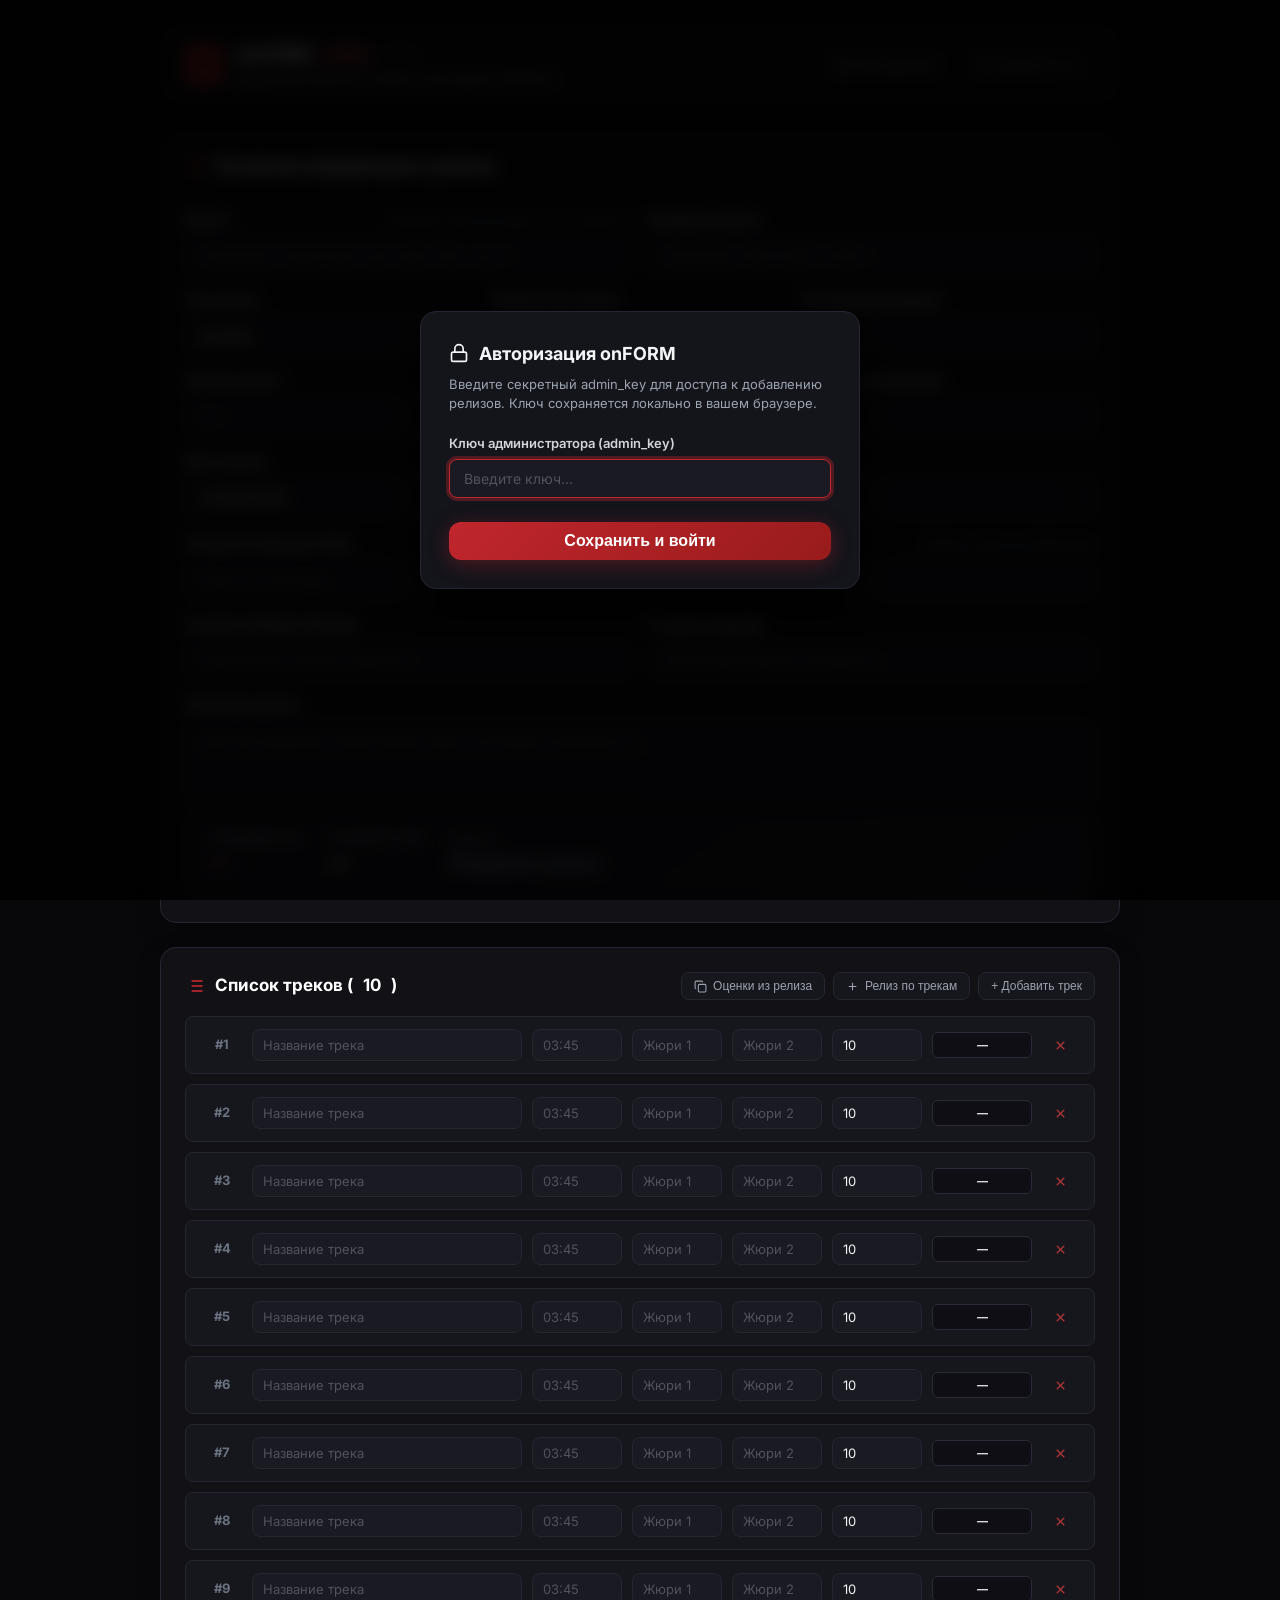
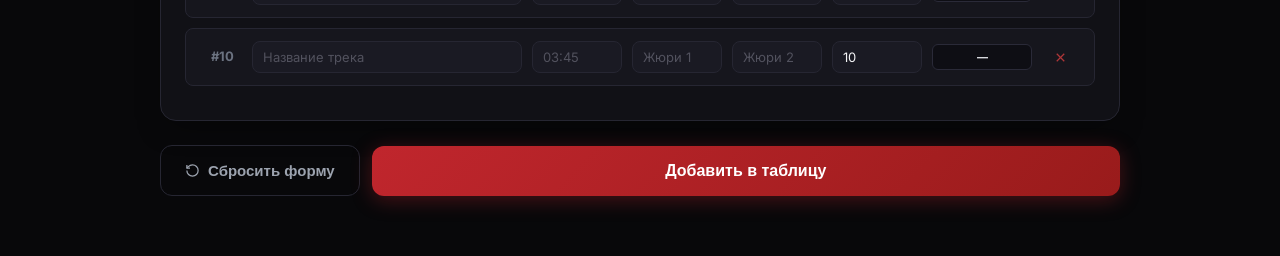
==== commit 3f840170: "v0.2.4" ====
--- a/admin/onFORM.html
+++ b/admin/onFORM.html
@@ -729,7 +729,7 @@
           <h1>
             onFORM
             <span class="brand-badge">ADMIN</span>
-            <span class="brand-version">v0.2.1</span>
+            <span class="brand-version">v0.2.4</span>
           </h1>
           <p>Добавление релизов и треков в базу данных MUSICon</p>
         </div>
